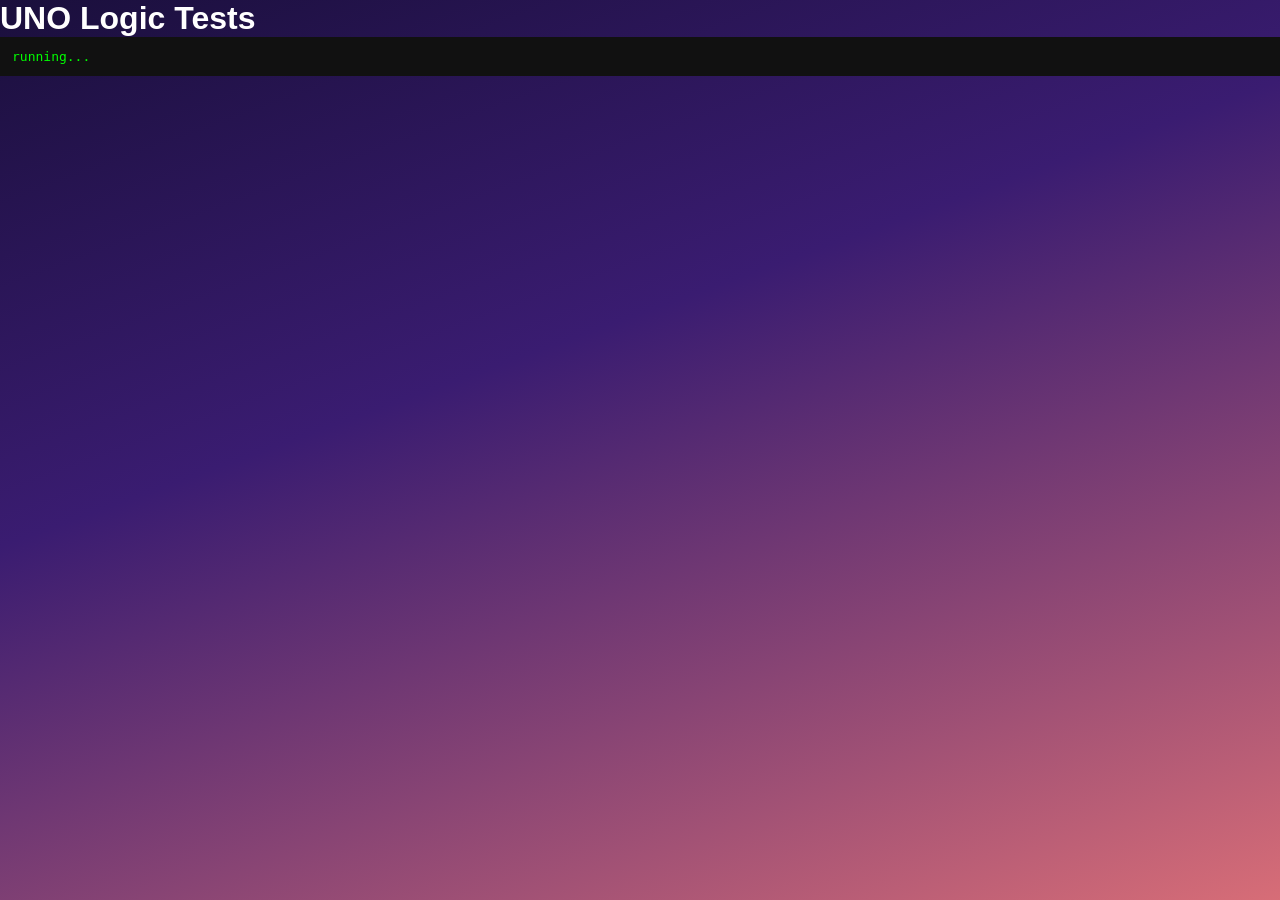
==== test.html @ c238a991 "Pass badge effect, fix human draw-play, UNO reach banner" ====
<!DOCTYPE html>
<html lang="ja">
<head>
<meta charset="UTF-8">
<title>UNO Tests</title>
<link rel="stylesheet" href="style.css">
<style>
  body { overflow: auto; }
  #results { white-space: pre-wrap; font-family: monospace; background: #111; color: #0f0; padding: 12px; }
  #results.fail { color: #f55; }
</style>
</head>
<body>

<!-- Minimal copy of index.html structure so script.js's DOM lookups succeed -->
<div id="title-screen" class="screen hidden">
  <div class="title-logo"><h1>UNO</h1><p class="subtitle">マルチプレイバトル</p></div>
  <div class="mode-block">
    <p class="mode-title">CPU対戦</p>
    <div class="player-select">
      <button data-mode="cpu" data-num="1"><span class="num">1</span><span class="txt">人</span></button>
      <button data-mode="cpu" data-num="2"><span class="num">2</span><span class="txt">人</span></button>
      <button data-mode="cpu" data-num="3"><span class="num">3</span><span class="txt">人</span></button>
    </div>
  </div>
  <div class="mode-block">
    <p class="mode-title">同じ端末で対戦</p>
    <div class="player-select">
      <button data-mode="local" data-num="2" class="wide-btn"><span class="num">2</span><span class="txt">人で対戦</span></button>
    </div>
  </div>
</div>

<div id="game-screen" class="screen hidden">
  <button id="pause-btn">⏸</button>
  <div id="turn-banner"></div>
  <div id="rule-indicators" class="hidden"></div>
  <div id="other-players"></div>
  <div id="center-area">
    <div class="pile-wrap">
      <div id="draw-pile" class="card card-back"></div>
      <span id="draw-count" class="pile-count">0</span>
    </div>
    <div class="pile-wrap"><div id="discard-pile"></div></div>
  </div>
  <div id="status-bar">
    <span id="direction-indicator">→</span>
  </div>
  <div id="pending-draw-banner" class="hidden"><span>🃏 ドロー <strong id="pending-draw-num">0</strong> 枚待ち！</span></div>
  <div id="action-area">
    <button id="play-btn" class="hidden">出す</button>
    <button id="uno-btn">UNO!</button>
  </div>
  <div id="uno-reach" class="hidden"></div>
  <div id="hand-area"></div>
</div>

<div id="pause-overlay" class="hidden">
  <button id="pause-resume"></button>
  <button id="pause-quit"></button>
</div>

<div id="swap-dialog" class="hidden">
  <div id="swap-choices"></div>
</div>

<div id="color-dialog" class="dialog hidden">
  <div class="dialog-box">
    <p>色を選んでください</p>
    <div class="color-choices">
      <button class="color-btn" data-color="red"></button>
      <button class="color-btn" data-color="yellow"></button>
      <button class="color-btn" data-color="green"></button>
      <button class="color-btn" data-color="blue"></button>
    </div>
  </div>
</div>

<div id="challenge-dialog" class="dialog hidden">
  <div class="dialog-box">
    <p id="challenge-text"></p>
    <div class="challenge-choices">
      <button id="challenge-yes">チャレンジする</button>
      <button id="challenge-no">そのまま引く</button>
    </div>
  </div>
</div>

<div id="pass-overlay" class="dialog hidden">
  <div class="dialog-box">
    <p id="pass-text"></p>
    <button id="pass-ok">手札を見る</button>
  </div>
</div>

<div id="toast"></div>

<div id="rules-panel" class="hidden">
  <input type="checkbox" id="rule-stackSameNumber">
  <input type="checkbox" id="rule-drawStacking">
  <input type="checkbox" id="rule-zeroRotate">
  <input type="checkbox" id="rule-sevenSwap">
  <button id="rules-close"></button>
  <button id="rules-btn"></button>
</div>

<div id="result-screen" class="screen hidden">
  <h2 id="result-title"></h2>
  <div id="result-list"></div>
  <button id="restart-btn">もう一度プレイ</button>
</div>

<h1>UNO Logic Tests</h1>
<pre id="results">running...</pre>

<script>
  // Capture setTimeout calls into a synchronous queue so the
  // game can be driven turn-by-turn without real delays.
  window.__timerQueue = [];
  window.setTimeout = function (fn) { window.__timerQueue.push(fn); return 0; };
  // Make requestAnimationFrame synchronous so animateDrawCard's callback
  // fires immediately and the animation setTimeout gets captured.
  window.requestAnimationFrame = function (fn) { fn(0); return 0; };
</script>
<script src="script.js"></script>
<script src="tests/browser-test.js"></script>
</body>
</html>
---- style.css ----
* {
  margin: 0;
  padding: 0;
  box-sizing: border-box;
  -webkit-tap-highlight-color: transparent;
  user-select: none;
}

html, body {
  height: 100%;
  font-family: "Helvetica Neue", Arial, "Hiragino Sans", "Yu Gothic", sans-serif;
  color: #fff;
  overflow: hidden;
}

body.bg-purple {
  background: linear-gradient(160deg, #1a0f3c 0%, #3a1c71 40%, #d76d77 100%);
}

body.bg-green {
  background: radial-gradient(ellipse at center, #1f7a3f 0%, #145228 60%, #0b3318 100%);
}

body.bg-wood {
  background: linear-gradient(160deg, #8a5a2e 0%, #6b3f1d 50%, #4a2a12 100%);
}

body.bg-blue {
  background: radial-gradient(ellipse at center, #1565a8 0%, #0d3f6e 60%, #062742 100%);
}

.hidden {
  display: none !important;
}

.screen {
  width: 100%;
  height: 100%;
  display: flex;
  flex-direction: column;
}

/* ---------- Title ---------- */
#title-screen {
  align-items: center;
  justify-content: center;
  gap: 22px;
  padding: 16px 0;
  position: relative;
  overflow-y: auto;
}

#title-screen::before {
  content: '';
  position: absolute;
  inset: -20%;
  background:
    radial-gradient(circle at 20% 20%, rgba(255,235,59,0.18), transparent 35%),
    radial-gradient(circle at 80% 30%, rgba(229,57,53,0.22), transparent 35%),
    radial-gradient(circle at 50% 80%, rgba(30,136,229,0.22), transparent 40%),
    radial-gradient(circle at 85% 85%, rgba(67,160,71,0.2), transparent 35%);
  animation: bgdrift 14s ease-in-out infinite alternate;
  z-index: 0;
}

@keyframes bgdrift {
  from { transform: translate(0, 0) scale(1); }
  to   { transform: translate(-4%, 3%) scale(1.1); }
}

.title-logo {
  position: relative;
  z-index: 1;
  text-align: center;
}

#title-screen h1 {
  font-size: 68px;
  font-weight: 900;
  letter-spacing: 8px;
  background: linear-gradient(135deg, #ff5252 0%, #ffeb3b 25%, #69f0ae 50%, #40c4ff 75%, #ff5252 100%);
  background-size: 300% 300%;
  -webkit-background-clip: text;
  background-clip: text;
  color: transparent;
  text-shadow: 0 6px 18px rgba(0,0,0,0.35);
  animation: hueflow 6s linear infinite;
}

@keyframes hueflow {
  0% { background-position: 0% 50%; }
  100% { background-position: 100% 50%; }
}

.subtitle {
  margin-top: 4px;
  font-size: 15px;
  letter-spacing: 6px;
  color: #ffe082;
  font-weight: 700;
  text-shadow: 0 2px 6px rgba(0,0,0,0.4);
}

.select-label {
  position: relative;
  z-index: 1;
  font-size: 15px;
  color: #fff;
  opacity: 0.85;
  letter-spacing: 2px;
}

.mode-block {
  position: relative;
  z-index: 1;
  display: flex;
  flex-direction: column;
  align-items: center;
  gap: 10px;
}

.mode-title {
  font-size: 13px;
  color: #fff;
  opacity: 0.85;
  letter-spacing: 1px;
}

.player-select {
  position: relative;
  z-index: 1;
  display: flex;
  gap: 14px;
}

.player-select button.wide-btn {
  width: 160px;
}

.bg-select {
  position: relative;
  z-index: 1;
  display: flex;
  gap: 14px;
}

.bg-btn {
  width: 44px;
  height: 44px;
  border-radius: 50%;
  border: 3px solid rgba(255,255,255,0.5);
  box-shadow: 0 4px 8px rgba(0,0,0,0.35);
  transition: transform 0.12s ease, border-color 0.12s ease;
}

.bg-btn:active {
  transform: scale(0.92);
}

.bg-btn.selected {
  border-color: #ffeb3b;
}

.bg-btn[data-bg="purple"] { background: linear-gradient(160deg, #1a0f3c 0%, #3a1c71 40%, #d76d77 100%); }
.bg-btn[data-bg="green"]  { background: radial-gradient(ellipse at center, #1f7a3f 0%, #145228 60%, #0b3318 100%); }
.bg-btn[data-bg="wood"]   { background: linear-gradient(160deg, #8a5a2e 0%, #6b3f1d 50%, #4a2a12 100%); }
.bg-btn[data-bg="blue"]   { background: radial-gradient(ellipse at center, #1565a8 0%, #0d3f6e 60%, #062742 100%); }

.player-select button {
  display: flex;
  flex-direction: column;
  align-items: center;
  justify-content: center;
  width: 92px;
  height: 110px;
  font-size: 14px;
  padding: 14px 10px;
  border: none;
  border-radius: 18px;
  background: linear-gradient(160deg, #ffffff 0%, #ffe082 100%);
  color: #222;
  font-weight: bold;
  box-shadow: 0 8px 0 rgba(0,0,0,0.25), 0 10px 18px rgba(0,0,0,0.35);
  transform: translateY(0);
  transition: transform 0.12s ease, box-shadow 0.12s ease;
}

.player-select button .num {
  font-size: 36px;
  font-weight: 900;
  background: linear-gradient(135deg, #e53935, #1e88e5);
  -webkit-background-clip: text;
  background-clip: text;
  color: transparent;
  line-height: 1;
}

.player-select button .txt {
  margin-top: 4px;
  font-size: 13px;
  letter-spacing: 1px;
}

.player-select button:active {
  transform: translateY(6px);
  box-shadow: 0 2px 0 rgba(0,0,0,0.25), 0 4px 10px rgba(0,0,0,0.3);
}

/* ---------- Game Screen ---------- */
#game-screen {
  position: relative;
  padding: 8px;
  gap: 8px;
}

/* ---------- Pause Button ---------- */
#pause-btn {
  position: absolute;
  top: 8px;
  right: 8px;
  width: 36px;
  height: 36px;
  border: none;
  border-radius: 50%;
  background: rgba(0,0,0,0.4);
  color: #fff;
  font-size: 16px;
  z-index: 10;
  cursor: pointer;
}

/* ---------- Pause Dialog ---------- */
.pause-box {
  display: flex;
  flex-direction: column;
  gap: 14px;
  min-width: 220px;
}
.pause-title { font-size: 20px; text-align: center; color: #333; margin: 0; }
#pause-resume {
  padding: 12px; border: none; border-radius: 10px;
  background: #43a047; color: #fff; font-size: 16px; font-weight: bold;
  cursor: pointer;
}
#pause-quit {
  padding: 12px; border: none; border-radius: 10px;
  background: #e0e0e0; color: #333; font-size: 16px; font-weight: bold;
  cursor: pointer;
}

/* ---------- Rule Indicators ---------- */
#rule-indicators {
  display: flex;
  flex-wrap: wrap;
  gap: 6px;
  justify-content: center;
  padding: 2px 4px;
}
.rule-badge {
  background: rgba(0,0,0,0.4);
  color: #fff;
  font-size: 11px;
  padding: 2px 8px;
  border-radius: 999px;
}

/* ---------- Pending Draw Banner ---------- */
#pending-draw-banner {
  background: linear-gradient(135deg, #e53935, #b71c1c);
  color: #fff;
  text-align: center;
  padding: 6px 12px;
  border-radius: 8px;
  font-size: 14px;
  font-weight: bold;
}

/* ---------- Draw card animation ---------- */
@keyframes justDrawn {
  0%   { box-shadow: 0 0 0 0 rgba(255,235,59,0); border-color: #fff; }
  40%  { box-shadow: 0 0 18px 6px rgba(255,235,59,0.9); border-color: #ffeb3b; }
  100% { box-shadow: 0 3px 6px rgba(0,0,0,0.4); border-color: #fff; }
}
.card.just-drawn {
  animation: justDrawn 0.7s ease forwards;
}

@keyframes pilePulse {
  0%,100% { transform: scale(1); }
  50%      { transform: scale(1.08); box-shadow: 0 0 14px rgba(255,255,255,0.5); }
}
.draw-pulse {
  animation: pilePulse 0.3s ease;
}

/* ---------- Turn Banner ---------- */
#turn-banner {
  text-align: center;
  font-size: 17px;
  font-weight: 900;
  letter-spacing: 1px;
  padding: 10px 12px;
  border-radius: 12px;
  background: rgba(0,0,0,0.35);
  box-shadow: 0 3px 8px rgba(0,0,0,0.3);
  transition: background 0.3s ease;
}

#turn-banner.color-red    { background: linear-gradient(135deg, #b71c1c, #ed1c24); }
#turn-banner.color-yellow { background: linear-gradient(135deg, #b8860b, #ffd400); color: #222; }
#turn-banner.color-green  { background: linear-gradient(135deg, #1b5e20, #00a651); }
#turn-banner.color-blue   { background: linear-gradient(135deg, #0d47a1, #0072bc); }
#turn-banner.color-wild   { background: linear-gradient(135deg, #ed1c24 0%, #ffd400 33%, #00a651 66%, #0072bc 100%); }

#turn-banner.your-turn {
  animation: turnPulse 1.4s ease-in-out infinite;
}

#turn-banner.cpu-turn {
  opacity: 0.75;
}

@keyframes turnPulse {
  0%, 100% { box-shadow: 0 3px 8px rgba(0,0,0,0.3); transform: scale(1); }
  50% { box-shadow: 0 3px 18px rgba(255,255,255,0.55); transform: scale(1.02); }
}

#other-players {
  display: flex;
  justify-content: space-around;
  align-items: flex-start;
  min-height: 80px;
  flex-wrap: wrap;
  gap: 6px;
}

.cpu-player {
  display: flex;
  flex-direction: column;
  align-items: center;
  font-size: 12px;
  padding: 4px 8px;
  border-radius: 8px;
  background: rgba(0,0,0,0.15);
}

.cpu-hand {
  display: flex;
  margin-top: 4px;
}

.cpu-hand .card {
  width: 22px;
  height: 32px;
  margin-left: -12px;
  border-radius: 3px;
  font-size: 0;
}

.cpu-hand .card:first-child {
  margin-left: 0;
}

#center-area {
  flex: 1;
  display: flex;
  align-items: center;
  justify-content: center;
  gap: 30px;
  min-height: 0;
}

.pile-wrap {
  position: relative;
  display: flex;
  align-items: center;
  justify-content: center;
}

#discard-pile .card,
#draw-pile {
  width: 80px;
  height: 116px;
}

.pile-count {
  position: absolute;
  bottom: -22px;
  font-size: 13px;
  color: #fff;
  background: rgba(0,0,0,0.4);
  padding: 2px 8px;
  border-radius: 10px;
}

#status-bar {
  display: flex;
  justify-content: center;
  align-items: center;
  gap: 16px;
  font-size: 15px;
  background: rgba(0,0,0,0.2);
  border-radius: 8px;
  padding: 6px 10px;
}

#direction-indicator {
  font-size: 20px;
  font-weight: bold;
}

#action-area {
  display: flex;
  justify-content: center;
}

#play-btn {
  padding: 12px 32px;
  font-size: 17px;
  font-weight: 900;
  letter-spacing: 1px;
  border: none;
  border-radius: 12px;
  background: linear-gradient(135deg, #43a047, #1b5e20);
  color: #fff;
  box-shadow: 0 5px 0 rgba(0,0,0,0.3), 0 6px 12px rgba(0,0,0,0.35);
  transition: transform 0.1s ease, box-shadow 0.1s ease;
}

#play-btn:active {
  transform: translateY(4px);
  box-shadow: 0 1px 0 rgba(0,0,0,0.3), 0 2px 6px rgba(0,0,0,0.3);
}

#uno-btn {
  padding: 12px 48px;
  font-size: 18px;
  font-weight: 900;
  letter-spacing: 2px;
  border: none;
  border-radius: 12px;
  background: linear-gradient(135deg, #ff5252, #d32f2f);
  color: #fff;
  box-shadow: 0 5px 0 rgba(0,0,0,0.3), 0 6px 12px rgba(0,0,0,0.35);
  transition: transform 0.1s ease, box-shadow 0.1s ease, opacity 0.2s ease;
}

#uno-btn:not(:disabled):active {
  transform: translateY(4px);
  box-shadow: 0 1px 0 rgba(0,0,0,0.3), 0 2px 6px rgba(0,0,0,0.3);
}

#uno-btn:disabled {
  opacity: 0.35;
}

#hand-area {
  display: flex;
  overflow-x: auto;
  padding: 10px 4px;
  min-height: 150px;
  align-items: center;
  gap: 4px;
}

/* ---------- Card ---------- */
.card {
  flex: 0 0 auto;
  width: 70px;
  height: 102px;
  border-radius: 9px;
  background: #fff;
  display: flex;
  align-items: center;
  justify-content: center;
  font-weight: 900;
  color: #222;
  box-shadow: 0 3px 6px rgba(0,0,0,0.4);
  position: relative;
  transition: transform 0.15s;
  border: 3px solid #fff;
  overflow: hidden;
}

/* white tilted ellipse behind the number, like a real UNO card */
.card.red::before,
.card.yellow::before,
.card.green::before,
.card.blue::before {
  content: '';
  position: absolute;
  width: 86%;
  height: 64%;
  background: #fff;
  border-radius: 50%;
  transform: rotate(-25deg);
  z-index: 0;
}

/* corner pips */
.card.red::after,
.card.yellow::after,
.card.green::after,
.card.blue::after {
  content: attr(data-label);
  position: absolute;
  top: 4px;
  left: 6px;
  font-size: 11px;
  font-style: italic;
  font-weight: 900;
  color: #fff;
  text-shadow: 1px 1px 1px rgba(0,0,0,0.25);
  z-index: 2;
}

#hand-area {
  /* extra top padding so lifted cards have room */
  padding-top: 26px;
}

#hand-area .card {
  cursor: pointer;
  transition: transform 0.15s ease, box-shadow 0.15s ease;
}

#hand-area .card:not(.selected-card):not(.touch-active):hover {
  transform: translateY(-16px) scale(1.08);
  box-shadow: 0 10px 16px rgba(0,0,0,0.5);
  z-index: 5;
}

#hand-area .card.touch-active {
  transform: translateY(-28px) scale(1.18);
  box-shadow: 0 18px 30px rgba(0,0,0,0.6);
  z-index: 10;
  transition: transform 0.08s ease, box-shadow 0.08s ease;
}

#hand-area .card.selected-card {
  transform: translateY(-22px) scale(1.12);
  box-shadow: 0 14px 22px rgba(255,235,59,0.6);
  border-color: #ffeb3b;
  z-index: 6;
}

#hand-area .card.addable {
  border-color: #ffeb3b;
  box-shadow: 0 0 10px rgba(255,235,59,0.7);
}

#hand-area .card.disabled {
  opacity: 0.45;
  cursor: default;
}

.card-back {
  background: radial-gradient(circle at 50% 50%, #2b2b2b 55%, #000 100%);
  border: 3px solid #fff;
  position: relative;
}

.card-back::before {
  content: '';
  position: absolute;
  width: 88%;
  height: 60%;
  background: #d32f2f;
  border-radius: 50%;
  transform: rotate(-20deg);
}

.card-back::after {
  content: "UNO";
  position: relative;
  color: #ffeb3b;
  font-style: italic;
  font-size: 17px;
  font-weight: 900;
  letter-spacing: 1px;
  text-shadow: 1px 1px 2px rgba(0,0,0,0.5);
}

.card.red    { background: #ed1c24; color: #ed1c24; }
.card.yellow { background: #ffd400; color: #ffd400; }
.card.green  { background: #00a651; color: #00a651; }
.card.blue   { background: #0072bc; color: #0072bc; }
.card.wild   { background: linear-gradient(135deg, #ed1c24 25%, #ffd400 25% 50%, #00a651 50% 75%, #0072bc 75%); color: #fff; }

.card .label {
  position: relative;
  z-index: 1;
  font-size: 30px;
  font-style: italic;
  letter-spacing: -1px;
  text-shadow: 1px 1px 0 rgba(0,0,0,0.15);
}

.card.wild .label {
  font-size: 12px;
  font-style: normal;
  background: rgba(0,0,0,0.55);
  padding: 4px 6px;
  border-radius: 6px;
  text-shadow: none;
}

/* smaller labels for action cards so they fit the oval */
.card .label.symbol {
  font-size: 22px;
}

/* ---------- Dialogs ---------- */
.dialog {
  position: fixed;
  inset: 0;
  background: rgba(0,0,0,0.6);
  display: flex;
  align-items: center;
  justify-content: center;
  z-index: 50;
}

.dialog-box {
  background: #fff;
  color: #222;
  border-radius: 12px;
  padding: 20px;
  text-align: center;
  min-width: 240px;
}

.color-choices {
  display: flex;
  gap: 12px;
  margin-top: 14px;
  justify-content: center;
}

.color-btn {
  width: 50px;
  height: 50px;
  border-radius: 50%;
  border: 3px solid #ddd;
}

.color-btn[data-color="red"] { background: #e53935; }
.color-btn[data-color="yellow"] { background: #fbc02d; }
.color-btn[data-color="green"] { background: #43a047; }
.color-btn[data-color="blue"] { background: #1e88e5; }

#color-back {
  margin-top: 14px;
  padding: 8px 24px;
  border: none;
  border-radius: 8px;
  background: #e0e0e0;
  color: #333;
  font-weight: bold;
  font-size: 14px;
}

.challenge-choices {
  display: flex;
  gap: 12px;
  margin-top: 14px;
  justify-content: center;
}

.challenge-choices button {
  padding: 10px 18px;
  border: none;
  border-radius: 8px;
  font-weight: bold;
  font-size: 14px;
}

#challenge-yes {
  background: #e53935;
  color: #fff;
}

#challenge-no {
  background: #e0e0e0;
  color: #333;
}

#challenge-text {
  font-size: 15px;
  font-weight: bold;
  line-height: 1.5;
}

#pass-ok {
  margin-top: 14px;
  padding: 10px 28px;
  border: none;
  border-radius: 8px;
  background: #ffeb3b;
  font-weight: bold;
  font-size: 15px;
}

#pass-text {
  font-size: 16px;
  font-weight: bold;
}

/* ---------- Toast ---------- */
#toast {
  position: fixed;
  bottom: 24px;
  left: 50%;
  transform: translateX(-50%) translateY(20px);
  background: rgba(0,0,0,0.85);
  color: #fff;
  padding: 10px 18px;
  border-radius: 999px;
  font-size: 13px;
  max-width: 90%;
  text-align: center;
  box-shadow: 0 4px 12px rgba(0,0,0,0.4);
  opacity: 0;
  pointer-events: none;
  transition: opacity 0.25s ease, transform 0.25s ease;
  z-index: 100;
}

#toast.show {
  opacity: 1;
  transform: translateX(-50%) translateY(0);
}

/* ---------- Result ---------- */
#result-screen {
  align-items: center;
  justify-content: center;
  gap: 16px;
}

#result-title {
  font-size: 36px;
  color: #ffeb3b;
}

#result-list {
  background: rgba(0,0,0,0.2);
  border-radius: 10px;
  padding: 16px 28px;
  font-size: 16px;
  line-height: 1.6;
}

#restart-btn {
  padding: 12px 28px;
  font-size: 16px;
  font-weight: bold;
  border: none;
  border-radius: 10px;
  background: #ffeb3b;
  color: #222;
}

/* ---------- Swap Dialog ---------- */
.swap-btn {
  display: block;
  width: 100%;
  margin-top: 10px;
  padding: 10px 18px;
  border: none;
  border-radius: 8px;
  background: #1e88e5;
  color: #fff;
  font-size: 15px;
  font-weight: bold;
  cursor: pointer;
}
.swap-btn:active { opacity: 0.8; }

/* ---------- Rules Panel ---------- */
.rules-panel {
  position: fixed;
  inset: 0;
  background: rgba(0,0,0,0.7);
  display: flex;
  align-items: center;
  justify-content: center;
  z-index: 80;
}

.rules-panel-box {
  background: #fff;
  color: #222;
  border-radius: 16px;
  padding: 24px 20px;
  width: 340px;
  max-width: 94vw;
  max-height: 90vh;
  overflow-y: auto;
  display: flex;
  flex-direction: column;
  gap: 14px;
}

.rules-panel-title {
  font-size: 20px;
  text-align: center;
  color: #333;
  margin: 0;
}

.rules-base-note {
  font-size: 13px;
  color: #555;
  text-align: center;
}

.rules-local-title {
  font-size: 13px;
  font-weight: bold;
  color: #888;
  border-top: 1px solid #eee;
  padding-top: 10px;
}

.rule-row {
  display: flex;
  align-items: center;
  justify-content: space-between;
  gap: 10px;
}

.rule-info {
  display: flex;
  align-items: flex-start;
  gap: 10px;
}

.rule-icon {
  font-size: 20px;
  flex-shrink: 0;
}

.rule-name {
  font-size: 14px;
  font-weight: bold;
  color: #222;
}

.rule-desc {
  font-size: 11px;
  color: #666;
  margin-top: 2px;
}

.switch {
  position: relative;
  display: inline-block;
  width: 50px;
  height: 28px;
  flex-shrink: 0;
}
.switch input { opacity: 0; width: 0; height: 0; }
.slider {
  position: absolute;
  cursor: pointer;
  inset: 0;
  background: #ccc;
  border-radius: 28px;
  transition: 0.3s;
}
.slider:before {
  content: '';
  position: absolute;
  width: 20px;
  height: 20px;
  left: 4px;
  bottom: 4px;
  background: #fff;
  border-radius: 50%;
  transition: 0.3s;
}
.switch input:checked + .slider { background: #43a047; }
.switch input:checked + .slider:before { transform: translateX(22px); }

#rules-close {
  padding: 12px;
  border: none;
  border-radius: 10px;
  background: #e0e0e0;
  color: #333;
  font-size: 15px;
  font-weight: bold;
  cursor: pointer;
  margin-top: 4px;
}

.rules-open-btn {
  padding: 10px 22px;
  border: none;
  border-radius: 12px;
  background: rgba(255,255,255,0.15);
  color: #fff;
  font-size: 15px;
  font-weight: bold;
  cursor: pointer;
  backdrop-filter: blur(4px);
  border: 1px solid rgba(255,255,255,0.3);
}

/* ---------- Pass Effect ---------- */
.pass-effect {
  position: fixed;
  left: 50%;
  transform: translateX(-50%);
  background: linear-gradient(135deg, #37474f, #263238);
  color: #fff;
  font-size: 28px;
  font-weight: 900;
  letter-spacing: 5px;
  padding: 12px 40px;
  border-radius: 50px;
  border: 2px solid rgba(255,255,255,0.25);
  box-shadow: 0 6px 24px rgba(0,0,0,0.5);
  z-index: 150;
  pointer-events: none;
  animation: passEffectFade 1.3s cubic-bezier(0.22,0.61,0.36,1) forwards;
}
.pass-effect.pass-bottom { bottom: 200px; }
.pass-effect.pass-top    { top: 100px; }

@keyframes passEffectFade {
  0%   { opacity: 0; transform: translateX(-50%) scale(0.7); }
  18%  { opacity: 1; transform: translateX(-50%) scale(1.06); }
  65%  { opacity: 1; transform: translateX(-50%) scale(1); }
  100% { opacity: 0; transform: translateX(-50%) scale(0.85) translateY(-12px); }
}

/* ---------- UNO Reach Banner ---------- */
#uno-reach {
  width: 100%;
  background: linear-gradient(90deg, #b71c1c 0%, #d32f2f 40%, #ff5252 60%, #d32f2f 100%);
  color: #ffeb3b;
  font-size: 18px;
  font-weight: 900;
  letter-spacing: 6px;
  text-align: center;
  padding: 10px 0;
  box-shadow: 0 0 20px rgba(211,47,47,0.8), 0 2px 8px rgba(0,0,0,0.4);
  animation: reachPulse 0.9s ease infinite alternate;
  position: relative;
  z-index: 5;
}
#uno-reach::before,
#uno-reach::after {
  content: '—';
  margin: 0 12px;
  opacity: 0.6;
}

@keyframes reachPulse {
  from { box-shadow: 0 0 10px rgba(211,47,47,0.5), 0 2px 8px rgba(0,0,0,0.4); }
  to   { box-shadow: 0 0 32px rgba(255,82,82,1),   0 2px 8px rgba(0,0,0,0.4); }
}

/* ---------- Hand area UNO-active glow ---------- */
#hand-area.uno-active {
  box-shadow: 0 0 0 3px #ff5252, 0 0 18px rgba(255,82,82,0.45) inset;
  border-radius: 8px;
}

/* ---------- UNO Button Declared State ---------- */
#uno-btn.uno-declared {
  background: linear-gradient(135deg, #43a047, #1b5e20);
  box-shadow: 0 5px 0 rgba(0,0,0,0.3), 0 0 18px rgba(67,160,71,0.7);
  animation: unoDeclaredPulse 0.7s ease infinite alternate;
}

@keyframes unoDeclaredPulse {
  from { box-shadow: 0 5px 0 rgba(0,0,0,0.3), 0 0 10px rgba(67,160,71,0.5); }
  to   { box-shadow: 0 5px 0 rgba(0,0,0,0.3), 0 0 26px rgba(67,160,71,0.9); }
}

/* ---------- UNO Effect Overlay ---------- */
.uno-effect {
  position: fixed;
  top: 50%;
  left: 50%;
  transform: translate(-50%, -50%) scale(0.2);
  font-size: 80px;
  font-weight: 900;
  font-style: italic;
  color: #ffeb3b;
  text-shadow: 0 0 20px rgba(255,235,59,0.9), 4px 4px 0 #e65100, -2px -2px 0 #b71c1c;
  pointer-events: none;
  z-index: 200;
  animation: unoExplode 0.85s cubic-bezier(0.22, 0.61, 0.36, 1) forwards;
}

@keyframes unoExplode {
  0%   { transform: translate(-50%, -50%) scale(0.2); opacity: 0; }
  30%  { transform: translate(-50%, -50%) scale(1.4); opacity: 1; }
  55%  { transform: translate(-50%, -50%) scale(0.95); opacity: 1; }
  75%  { transform: translate(-50%, -50%) scale(1.05); opacity: 1; }
  100% { transform: translate(-50%, -50%) scale(1.1); opacity: 0; }
}

/* ---------- Confetti ---------- */
.confetti-piece {
  position: fixed;
  top: -40px;
  font-size: 26px;
  pointer-events: none;
  z-index: 300;
  animation: confettiFall linear forwards;
}

@keyframes confettiFall {
  0%   { transform: translateY(0) rotate(0deg) scale(1); opacity: 1; }
  80%  { opacity: 1; }
  100% { transform: translateY(110vh) rotate(720deg) scale(0.5); opacity: 0; }
}

/* ---------- Result Screen (improved) ---------- */
#result-screen {
  flex-direction: column;
  overflow: hidden;
  position: relative;
}

.win-title {
  font-size: 44px;
  color: #ffeb3b;
  text-shadow: 0 0 24px rgba(255,235,59,0.8), 3px 3px 0 #e65100;
  animation: winTitlePulse 1s ease infinite alternate;
  margin: 0;
}

.lose-title {
  font-size: 34px;
  color: #ef9a9a;
  text-shadow: 2px 2px 0 #7f0000;
  margin: 0;
}

@keyframes winTitlePulse {
  from { transform: scale(1);    text-shadow: 0 0 16px rgba(255,235,59,0.6), 3px 3px 0 #e65100; }
  to   { transform: scale(1.06); text-shadow: 0 0 36px rgba(255,235,59,1),   3px 3px 0 #e65100; }
}

#result-list {
  background: rgba(0,0,0,0.25);
  border-radius: 12px;
  padding: 16px 20px;
  width: 100%;
  max-width: 320px;
  box-sizing: border-box;
}

.result-row {
  display: flex;
  justify-content: space-between;
  align-items: center;
  padding: 8px 4px;
  border-bottom: 1px solid rgba(255,255,255,0.1);
  font-size: 15px;
  gap: 12px;
}

.result-row:last-child { border-bottom: none; }

.result-row.result-winner {
  background: rgba(255,235,59,0.15);
  border-radius: 8px;
  padding: 10px 8px;
  border-bottom: none;
  margin-bottom: 4px;
}

.result-name { font-weight: bold; }
.result-score { color: rgba(255,255,255,0.75); font-size: 13px; white-space: nowrap; }
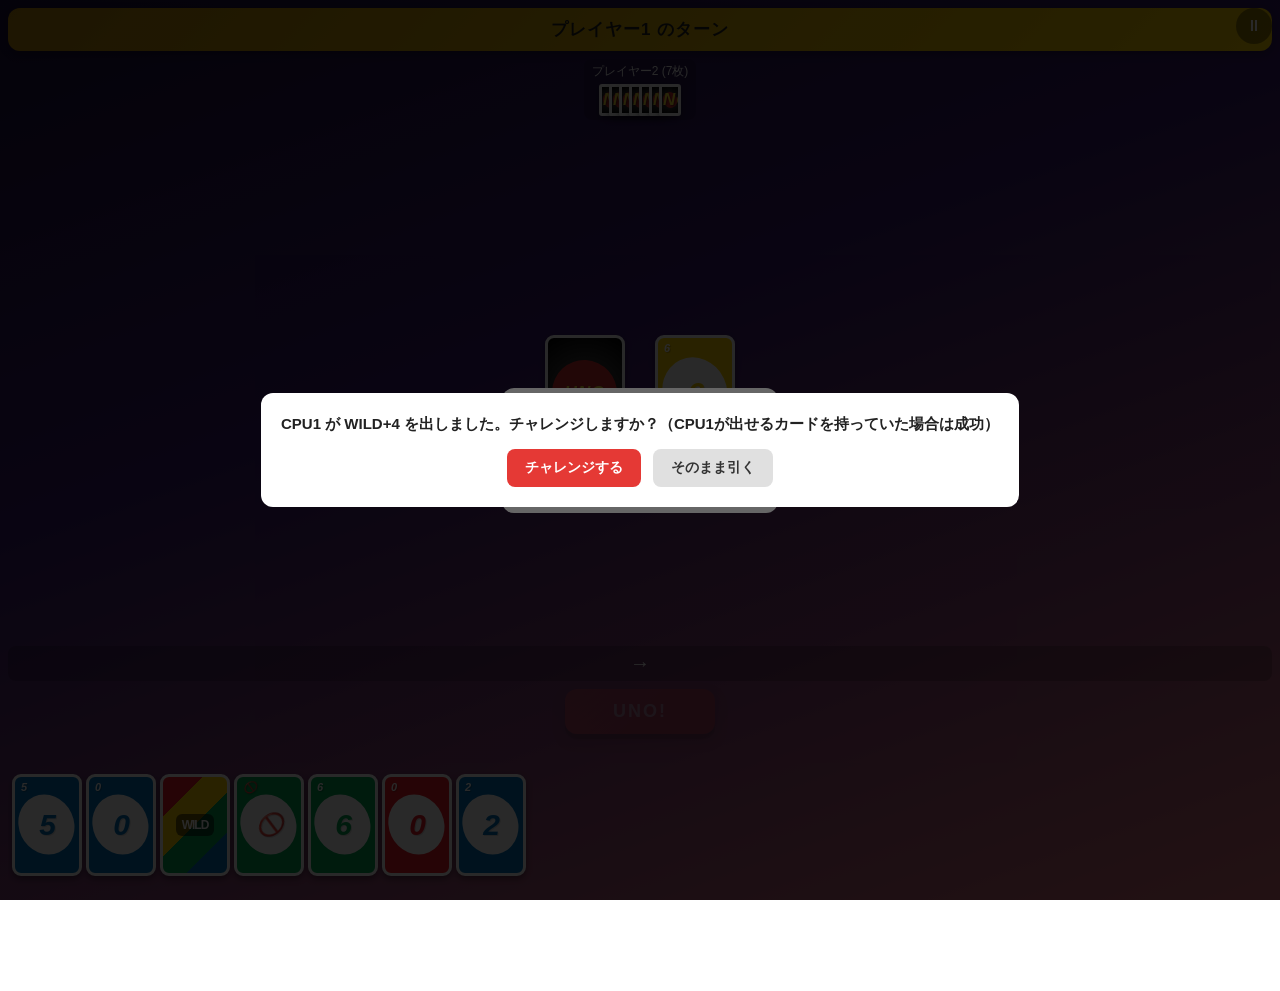
==== commit 22ddff1b: "Fix draw pile tap, awaitingDrawPlay pass button, test suite" ====
--- a/test.html
+++ b/test.html
@@ -122,7 +122,7 @@
   // fires immediately and the animation setTimeout gets captured.
   window.requestAnimationFrame = function (fn) { fn(0); return 0; };
 </script>
-<script src="script.js"></script>
-<script src="tests/browser-test.js"></script>
+<script src="script.js?v=6"></script>
+<script src="tests/browser-test.js?v=6"></script>
 </body>
 </html>
--- a/style.css
+++ b/style.css
@@ -906,6 +906,21 @@
   cursor: pointer;
   backdrop-filter: blur(4px);
   border: 1px solid rgba(255,255,255,0.3);
+}
+
+/* ---------- Draw Pile Prompt ---------- */
+#draw-pile.draw-prompt {
+  cursor: pointer;
+  animation: drawPromptPulse 0.75s ease infinite alternate;
+}
+@keyframes drawPromptPulse {
+  from { box-shadow: 0 3px 6px rgba(0,0,0,0.4), 0 0 8px rgba(255,235,59,0.4); }
+  to   { box-shadow: 0 3px 6px rgba(0,0,0,0.4), 0 0 24px rgba(255,235,59,1); }
+}
+
+/* パスするボタン */
+#play-btn[data-mode="pass"] {
+  background: linear-gradient(135deg, #546e7a, #37474f);
 }
 
 /* ---------- Pass Effect ---------- */
